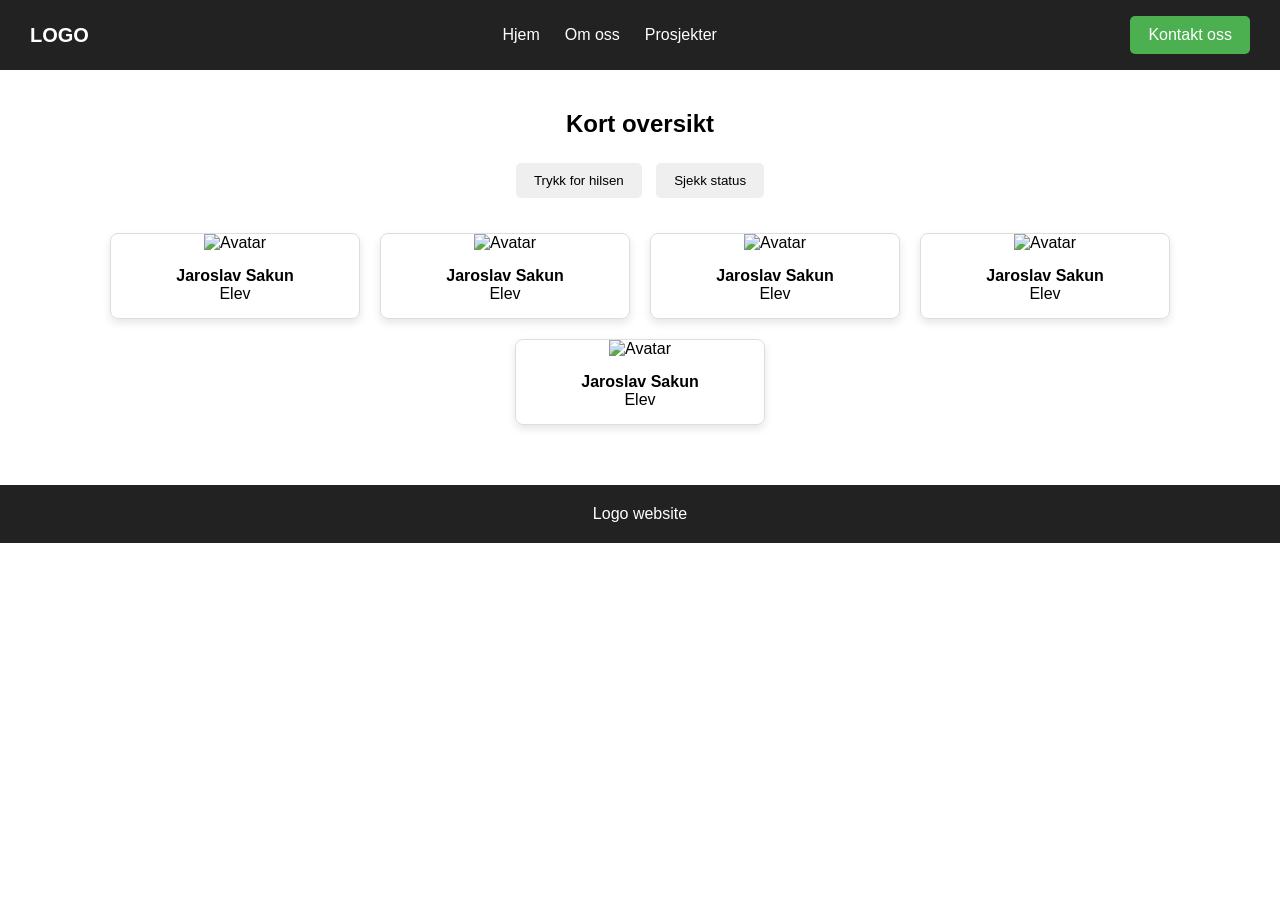
==== myProject/Navbar html/index.html @ 42a15f6c "First commit" ====
<!DOCTYPE html>
<html lang="no">
<head>
  <meta charset="UTF-8">
  <meta name="viewport" content="width=device-width, initial-scale=1">
  <title>Mitt Prosjekt</title>
  <link rel="stylesheet" href="style.css">
</head>
<body>

  <!-- NAVBAR -->
  <nav class="navbar">
    <div class="logo">LOGO</div>

    <div class="nav-links">
      <a href="index.html">Hjem</a>
      <a href="omoss.html">Om oss</a>
      <a href="prosjekter.html">Prosjekter</a>
    </div>

    <a href="#" class="contact-btn" onclick="openModal()">Kontakt oss</a>
  </nav>

  <!-- MAIN -->
  <div class="main-content">
    <h2>Kort oversikt</h2>

    <div class="btn-box">
      <button onclick="visAlert()">Trykk for hilsen</button>
      <button onclick="sjekkStatus()">Sjekk status</button>
    </div>

    <div class="hoved-container">
      <div class="kort">
        <img src="img_avatar.png" alt="Avatar">
        <div class="container">
          <h4>Jaroslav Sakun</h4>
          <p>Elev</p>
        </div>
      </div>

      <div class="kort">
        <img src="img_avatar.png" alt="Avatar">
        <div class="container">
          <h4>Jaroslav Sakun</h4>
          <p>Elev</p>
        </div>
      </div>

      <div class="kort">
        <img src="img_avatar.png" alt="Avatar">
        <div class="container">
          <h4>Jaroslav Sakun</h4>
          <p>Elev</p>
        </div>
      </div>

      <div class="kort">
        <img src="img_avatar.png" alt="Avatar">
        <div class="container">
          <h4>Jaroslav Sakun</h4>
          <p>Elev</p>
        </div>
      </div>

      <div class="kort">
        <img src="img_avatar.png" alt="Avatar">
        <div class="container">
          <h4>Jaroslav Sakun</h4>
          <p>Elev</p>
        </div>
      </div>
    </div>
  </div>

  <!-- FOOTER -->
  <footer class="footer">
    <p>Logo website</p>
  </footer>

  <!-- MODAL -->
  <div class="modal" id="modal">
    <div class="modal-content">
      <h3>Kontakt oss</h3>

      <input type="text" placeholder="Navn">
      <input type="email" placeholder="Epost">
      <textarea placeholder="Beskjed"></textarea>

      <div class="modal-buttons">
        <button onclick="closeModal()">Avbryt</button>
        <button onclick="sendForm()">Send</button>
      </div>
    </div>
  </div>

  <script src="script.js"></script>
</body>
</html>
---- myProject/Navbar html/style.css ----
/* RESET */
* {
  box-sizing: border-box;
  margin: 0;
  padding: 0;
  font-family: Arial, sans-serif;
}

/* NAVBAR */
.navbar {
  position: fixed;
  top: 0;
  left: 0;
  width: 100%;
  height: 70px;
  background-color: #222;
  color: white;
  display: flex;
  align-items: center;
  justify-content: space-between;
  padding: 0 30px;
  z-index: 1000;
}

.logo {
  font-weight: bold;
  font-size: 20px;
}

.nav-links {
  display: flex;
  gap: 25px;
}

.nav-links a {
  color: white;
  text-decoration: none;
}

.nav-links a:hover {
  text-decoration: underline;
}

.contact-btn {
  background-color: #4CAF50;
  color: white;
  padding: 10px 18px;
  text-decoration: none;
  border-radius: 5px;
}

/* MAIN */
.main-content {
  margin-top: 90px;
  padding: 20px;
  text-align: center;
}

.btn-box {
  margin: 20px 0;
}

button {
  padding: 10px 18px;
  margin: 5px;
  border: none;
  cursor: pointer;
  border-radius: 5px;
}

.status-btn {
  background-color: #2196F3;
  color: white;
}

/* CARDS */
.hoved-container {
  display: flex;
  flex-wrap: wrap;
  justify-content: center;
  gap: 20px;
  margin-top: 30px;
}

.kort {
  width: 250px;
  border: 1px solid #ddd;
  border-radius: 8px;
  overflow: hidden;
  box-shadow: 0 4px 8px rgba(0,0,0,0.1);
}

.kort img {
  width: 100%;
}

.container {
  padding: 15px;
}

/* FOOTER */
.footer {
  background-color: #222;
  color: white;
  text-align: center;
  padding: 20px;
  margin-top: 40px;
}

/* MODAL */
.modal {
  display: none;
  position: fixed;
  top: 0;
  left: 0;
  width: 100%;
  height: 100%;
  background: rgba(0,0,0,0.5);
  justify-content: center;
  align-items: center;
}

.modal-content {
  background: white;
  padding: 20px;
  width: 300px;
  border-radius: 8px;
}

.modal-content input,
.modal-content textarea {
  width: 100%;
  margin-bottom: 10px;
  padding: 8px;
}

.modal-buttons {
  display: flex;
  justify-content: space-between;
}
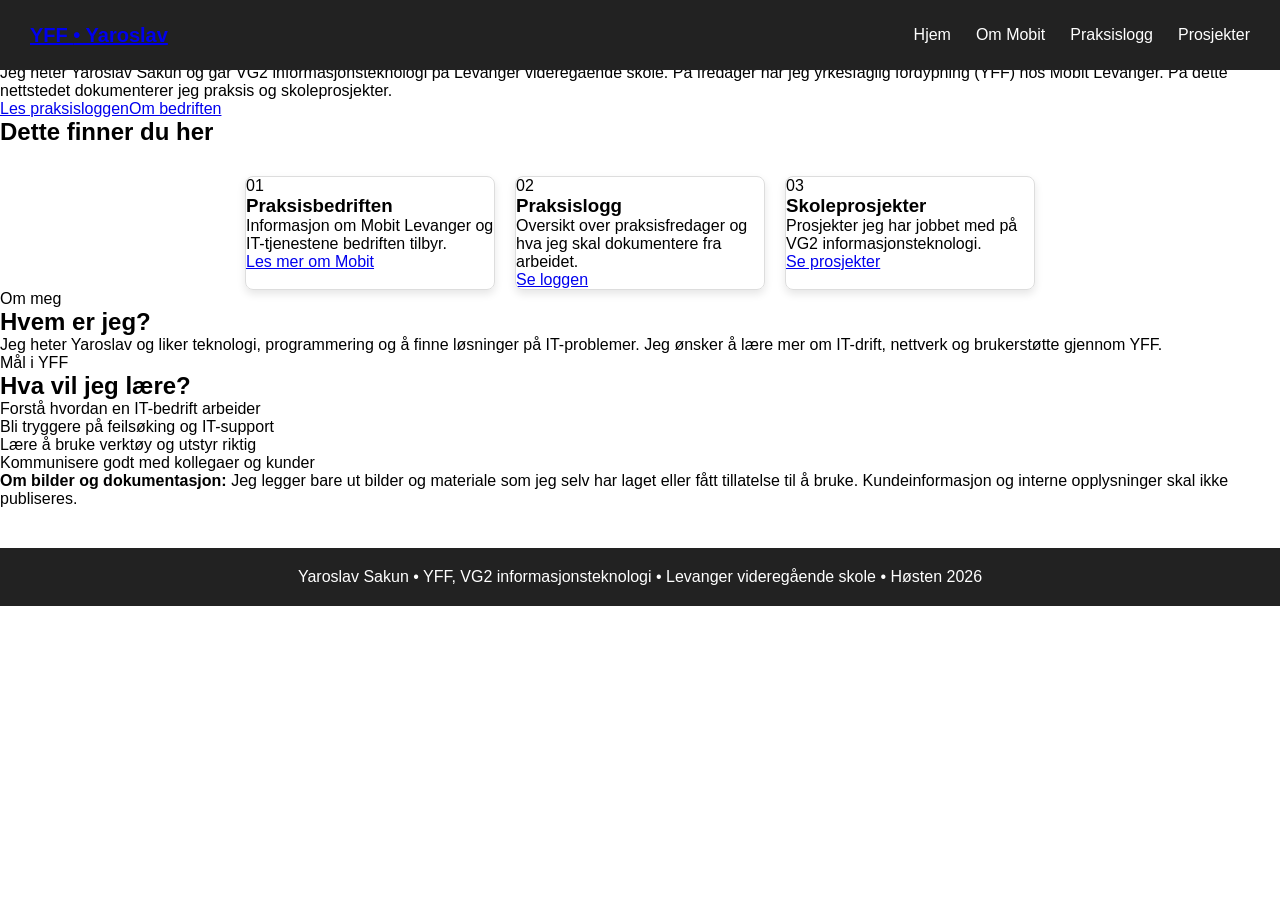
==== commit 653ec3bb: "Oppdater YFF-nettsted med Mobit, praksislogg og universell utforming" ====
--- a/myProject/Navbar html/index.html
+++ b/myProject/Navbar html/index.html
@@ -1,99 +1,36 @@
-<!DOCTYPE html>
-<html lang="no">
-<head>
-  <meta charset="UTF-8">
-  <meta name="viewport" content="width=device-width, initial-scale=1">
-  <title>Mitt Prosjekt</title>
-  <link rel="stylesheet" href="style.css">
-</head>
-<body>
-
-  <!-- NAVBAR -->
-  <nav class="navbar">
-    <div class="logo">LOGO</div>
-
-    <div class="nav-links">
-      <a href="index.html">Hjem</a>
-      <a href="omoss.html">Om oss</a>
-      <a href="prosjekter.html">Prosjekter</a>
-    </div>
-
-    <a href="#" class="contact-btn" onclick="openModal()">Kontakt oss</a>
-  </nav>
-
-  <!-- MAIN -->
-  <div class="main-content">
-    <h2>Kort oversikt</h2>
-
-    <div class="btn-box">
-      <button onclick="visAlert()">Trykk for hilsen</button>
-      <button onclick="sjekkStatus()">Sjekk status</button>
-    </div>
-
-    <div class="hoved-container">
-      <div class="kort">
-        <img src="img_avatar.png" alt="Avatar">
-        <div class="container">
-          <h4>Jaroslav Sakun</h4>
-          <p>Elev</p>
-        </div>
-      </div>
-
-      <div class="kort">
-        <img src="img_avatar.png" alt="Avatar">
-        <div class="container">
-          <h4>Jaroslav Sakun</h4>
-          <p>Elev</p>
-        </div>
-      </div>
-
-      <div class="kort">
-        <img src="img_avatar.png" alt="Avatar">
-        <div class="container">
-          <h4>Jaroslav Sakun</h4>
-          <p>Elev</p>
-        </div>
-      </div>
-
-      <div class="kort">
-        <img src="img_avatar.png" alt="Avatar">
-        <div class="container">
-          <h4>Jaroslav Sakun</h4>
-          <p>Elev</p>
-        </div>
-      </div>
-
-      <div class="kort">
-        <img src="img_avatar.png" alt="Avatar">
-        <div class="container">
-          <h4>Jaroslav Sakun</h4>
-          <p>Elev</p>
-        </div>
-      </div>
-    </div>
-  </div>
-
-  <!-- FOOTER -->
-  <footer class="footer">
-    <p>Logo website</p>
-  </footer>
-
-  <!-- MODAL -->
-  <div class="modal" id="modal">
-    <div class="modal-content">
-      <h3>Kontakt oss</h3>
-
-      <input type="text" placeholder="Navn">
-      <input type="email" placeholder="Epost">
-      <textarea placeholder="Beskjed"></textarea>
-
-      <div class="modal-buttons">
-        <button onclick="closeModal()">Avbryt</button>
-        <button onclick="sendForm()">Send</button>
-      </div>
-    </div>
-  </div>
-
-  <script src="script.js"></script>
-</body>
-</html>
+<!DOCTYPE html>
+<html lang="no">
+<head>
+<meta charset="UTF-8">
+<meta name="viewport" content="width=device-width, initial-scale=1.0">
+<meta name="description" content="YFF-nettsted for Yaroslav Sakun. Praksis hos Mobit Levanger høsten 2026.">
+<title>Hjem | Yaroslav - YFF 2026</title>
+<link rel="stylesheet" href="style.css">
+</head>
+<body>
+<a class="skip-link" href="#innhold">Hopp til innhold</a>
+<header class="site-header"><nav class="navbar" aria-label="Hovedmeny"><a class="logo" href="index.html">YFF <span>• Yaroslav</span></a><div class="nav-links"><a href="index.html" aria-current="page">Hjem</a><a href="omoss.html" >Om Mobit</a><a href="praksis.html" >Praksislogg</a><a href="Prosjekter.html" >Prosjekter</a></div></nav></header>
+<main id="innhold">
+<section class="hero">
+  <p class="eyebrow">YFF · Høsten 2026</p>
+  <h1>Min praksis hos <span>Mobit Levanger</span></h1>
+  <p class="lead">Jeg heter Yaroslav Sakun og går VG2 informasjonsteknologi på Levanger videregående skole. På fredager har jeg yrkesfaglig fordypning (YFF) hos Mobit Levanger. På dette nettstedet dokumenterer jeg praksis og skoleprosjekter.</p>
+  <div class="hero-actions"><a class="btn" href="praksis.html">Les praksisloggen</a><a class="btn btn-outline" href="omoss.html">Om bedriften</a></div>
+</section>
+<section class="section">
+ <h2>Dette finner du her</h2>
+ <div class="hoved-container">
+  <article class="kort"><span class="kort-number">01</span><h3>Praksisbedriften</h3><p>Informasjon om Mobit Levanger og IT-tjenestene bedriften tilbyr.</p><a class="text-link" href="omoss.html">Les mer om Mobit</a></article>
+  <article class="kort"><span class="kort-number">02</span><h3>Praksislogg</h3><p>Oversikt over praksisfredager og hva jeg skal dokumentere fra arbeidet.</p><a class="text-link" href="praksis.html">Se loggen</a></article>
+  <article class="kort"><span class="kort-number">03</span><h3>Skoleprosjekter</h3><p>Prosjekter jeg har jobbet med på VG2 informasjonsteknologi.</p><a class="text-link" href="Prosjekter.html">Se prosjekter</a></article>
+ </div>
+</section>
+<section class="section two-columns">
+  <div class="info-box"><p class="eyebrow">Om meg</p><h2>Hvem er jeg?</h2><p>Jeg heter Yaroslav og liker teknologi, programmering og å finne løsninger på IT-problemer. Jeg ønsker å lære mer om IT-drift, nettverk og brukerstøtte gjennom YFF.</p></div>
+  <div class="info-box"><p class="eyebrow">Mål i YFF</p><h2>Hva vil jeg lære?</h2><ul class="check-list"><li>Forstå hvordan en IT-bedrift arbeider</li><li>Bli tryggere på feilsøking og IT-support</li><li>Lære å bruke verktøy og utstyr riktig</li><li>Kommunisere godt med kollegaer og kunder</li></ul></div>
+</section>
+<section class="section"><div class="notice"><strong>Om bilder og dokumentasjon:</strong> Jeg legger bare ut bilder og materiale som jeg selv har laget eller fått tillatelse til å bruke. Kundeinformasjon og interne opplysninger skal ikke publiseres.</div></section>
+</main>
+<footer class="footer"><p>Yaroslav Sakun • YFF, VG2 informasjonsteknologi • Levanger videregående skole • Høsten 2026</p></footer>
+</body>
+</html>
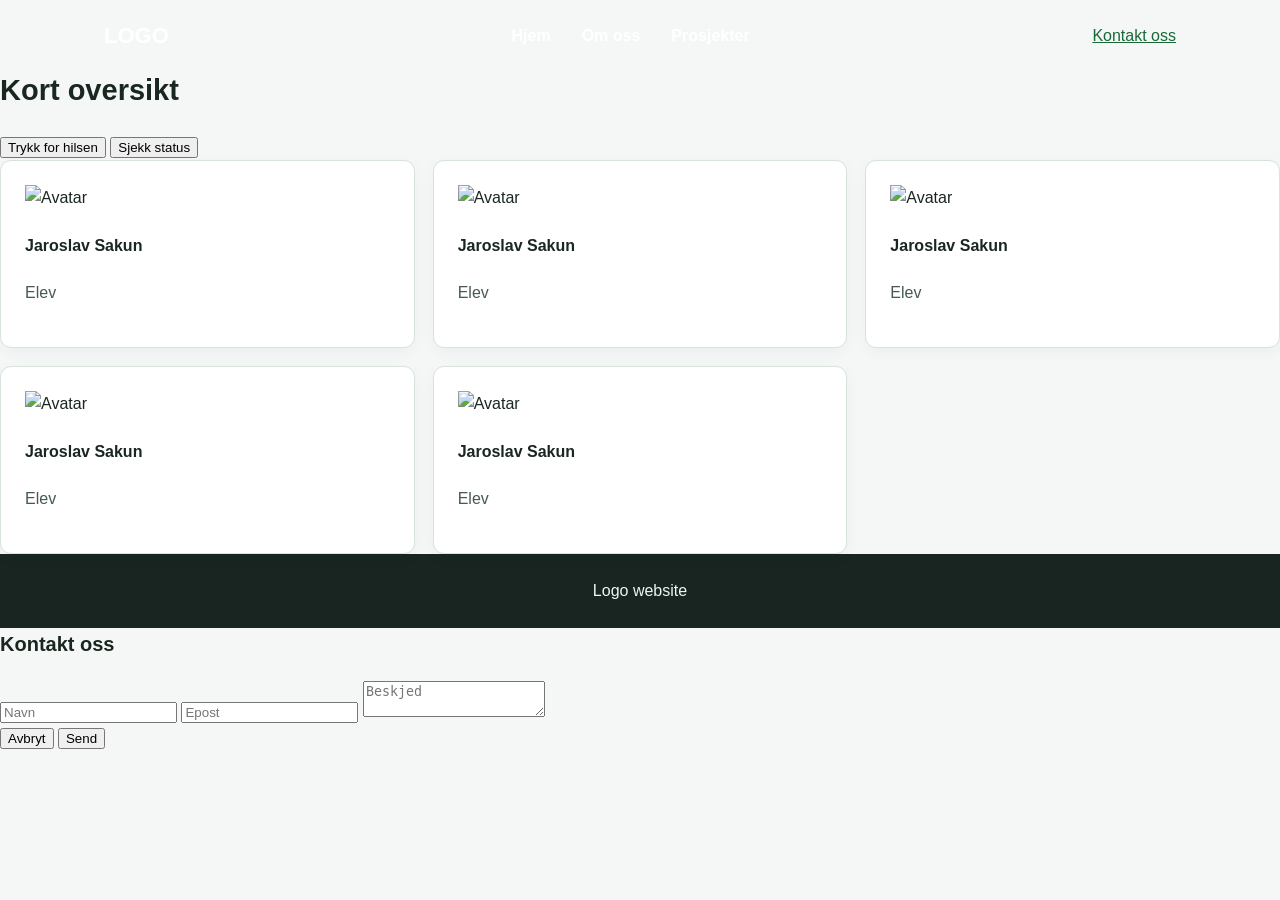
==== commit 8edc8b92: "Restore original unrelated practice tutorial site" ====
--- a/myProject/Navbar html/index.html
+++ b/myProject/Navbar html/index.html
@@ -1,36 +1,99 @@
-<!DOCTYPE html>
-<html lang="no">
-<head>
-<meta charset="UTF-8">
-<meta name="viewport" content="width=device-width, initial-scale=1.0">
-<meta name="description" content="YFF-nettsted for Yaroslav Sakun. Praksis hos Mobit Levanger høsten 2026.">
-<title>Hjem | Yaroslav - YFF 2026</title>
-<link rel="stylesheet" href="style.css">
-</head>
-<body>
-<a class="skip-link" href="#innhold">Hopp til innhold</a>
-<header class="site-header"><nav class="navbar" aria-label="Hovedmeny"><a class="logo" href="index.html">YFF <span>• Yaroslav</span></a><div class="nav-links"><a href="index.html" aria-current="page">Hjem</a><a href="omoss.html" >Om Mobit</a><a href="praksis.html" >Praksislogg</a><a href="Prosjekter.html" >Prosjekter</a></div></nav></header>
-<main id="innhold">
-<section class="hero">
-  <p class="eyebrow">YFF · Høsten 2026</p>
-  <h1>Min praksis hos <span>Mobit Levanger</span></h1>
-  <p class="lead">Jeg heter Yaroslav Sakun og går VG2 informasjonsteknologi på Levanger videregående skole. På fredager har jeg yrkesfaglig fordypning (YFF) hos Mobit Levanger. På dette nettstedet dokumenterer jeg praksis og skoleprosjekter.</p>
-  <div class="hero-actions"><a class="btn" href="praksis.html">Les praksisloggen</a><a class="btn btn-outline" href="omoss.html">Om bedriften</a></div>
-</section>
-<section class="section">
- <h2>Dette finner du her</h2>
- <div class="hoved-container">
-  <article class="kort"><span class="kort-number">01</span><h3>Praksisbedriften</h3><p>Informasjon om Mobit Levanger og IT-tjenestene bedriften tilbyr.</p><a class="text-link" href="omoss.html">Les mer om Mobit</a></article>
-  <article class="kort"><span class="kort-number">02</span><h3>Praksislogg</h3><p>Oversikt over praksisfredager og hva jeg skal dokumentere fra arbeidet.</p><a class="text-link" href="praksis.html">Se loggen</a></article>
-  <article class="kort"><span class="kort-number">03</span><h3>Skoleprosjekter</h3><p>Prosjekter jeg har jobbet med på VG2 informasjonsteknologi.</p><a class="text-link" href="Prosjekter.html">Se prosjekter</a></article>
- </div>
-</section>
-<section class="section two-columns">
-  <div class="info-box"><p class="eyebrow">Om meg</p><h2>Hvem er jeg?</h2><p>Jeg heter Yaroslav og liker teknologi, programmering og å finne løsninger på IT-problemer. Jeg ønsker å lære mer om IT-drift, nettverk og brukerstøtte gjennom YFF.</p></div>
-  <div class="info-box"><p class="eyebrow">Mål i YFF</p><h2>Hva vil jeg lære?</h2><ul class="check-list"><li>Forstå hvordan en IT-bedrift arbeider</li><li>Bli tryggere på feilsøking og IT-support</li><li>Lære å bruke verktøy og utstyr riktig</li><li>Kommunisere godt med kollegaer og kunder</li></ul></div>
-</section>
-<section class="section"><div class="notice"><strong>Om bilder og dokumentasjon:</strong> Jeg legger bare ut bilder og materiale som jeg selv har laget eller fått tillatelse til å bruke. Kundeinformasjon og interne opplysninger skal ikke publiseres.</div></section>
-</main>
-<footer class="footer"><p>Yaroslav Sakun • YFF, VG2 informasjonsteknologi • Levanger videregående skole • Høsten 2026</p></footer>
-</body>
-</html>+<!DOCTYPE html>
+<html lang="no">
+<head>
+  <meta charset="UTF-8">
+  <meta name="viewport" content="width=device-width, initial-scale=1">
+  <title>Mitt Prosjekt</title>
+  <link rel="stylesheet" href="style.css">
+</head>
+<body>
+
+  <!-- NAVBAR -->
+  <nav class="navbar">
+    <div class="logo">LOGO</div>
+
+    <div class="nav-links">
+      <a href="index.html">Hjem</a>
+      <a href="omoss.html">Om oss</a>
+      <a href="prosjekter.html">Prosjekter</a>
+    </div>
+
+    <a href="#" class="contact-btn" onclick="openModal()">Kontakt oss</a>
+  </nav>
+
+  <!-- MAIN -->
+  <div class="main-content">
+    <h2>Kort oversikt</h2>
+
+    <div class="btn-box">
+      <button onclick="visAlert()">Trykk for hilsen</button>
+      <button onclick="sjekkStatus()">Sjekk status</button>
+    </div>
+
+    <div class="hoved-container">
+      <div class="kort">
+        <img src="img_avatar.png" alt="Avatar">
+        <div class="container">
+          <h4>Jaroslav Sakun</h4>
+          <p>Elev</p>
+        </div>
+      </div>
+
+      <div class="kort">
+        <img src="img_avatar.png" alt="Avatar">
+        <div class="container">
+          <h4>Jaroslav Sakun</h4>
+          <p>Elev</p>
+        </div>
+      </div>
+
+      <div class="kort">
+        <img src="img_avatar.png" alt="Avatar">
+        <div class="container">
+          <h4>Jaroslav Sakun</h4>
+          <p>Elev</p>
+        </div>
+      </div>
+
+      <div class="kort">
+        <img src="img_avatar.png" alt="Avatar">
+        <div class="container">
+          <h4>Jaroslav Sakun</h4>
+          <p>Elev</p>
+        </div>
+      </div>
+
+      <div class="kort">
+        <img src="img_avatar.png" alt="Avatar">
+        <div class="container">
+          <h4>Jaroslav Sakun</h4>
+          <p>Elev</p>
+        </div>
+      </div>
+    </div>
+  </div>
+
+  <!-- FOOTER -->
+  <footer class="footer">
+    <p>Logo website</p>
+  </footer>
+
+  <!-- MODAL -->
+  <div class="modal" id="modal">
+    <div class="modal-content">
+      <h3>Kontakt oss</h3>
+
+      <input type="text" placeholder="Navn">
+      <input type="email" placeholder="Epost">
+      <textarea placeholder="Beskjed"></textarea>
+
+      <div class="modal-buttons">
+        <button onclick="closeModal()">Avbryt</button>
+        <button onclick="sendForm()">Send</button>
+      </div>
+    </div>
+  </div>
+
+  <script src="script.js"></script>
+</body>
+</html>
--- a/myProject/Navbar html/style.css
+++ b/myProject/Navbar html/style.css
@@ -1,140 +1,59 @@
-/* RESET */
-* {
-  box-sizing: border-box;
-  margin: 0;
-  padding: 0;
-  font-family: Arial, sans-serif;
-}
-
-/* NAVBAR */
-.navbar {
-  position: fixed;
-  top: 0;
-  left: 0;
-  width: 100%;
-  height: 70px;
-  background-color: #222;
-  color: white;
-  display: flex;
-  align-items: center;
-  justify-content: space-between;
-  padding: 0 30px;
-  z-index: 1000;
-}
-
-.logo {
-  font-weight: bold;
-  font-size: 20px;
-}
-
-.nav-links {
-  display: flex;
-  gap: 25px;
-}
-
-.nav-links a {
-  color: white;
-  text-decoration: none;
-}
-
-.nav-links a:hover {
-  text-decoration: underline;
-}
-
-.contact-btn {
-  background-color: #4CAF50;
-  color: white;
-  padding: 10px 18px;
-  text-decoration: none;
-  border-radius: 5px;
-}
-
-/* MAIN */
-.main-content {
-  margin-top: 90px;
-  padding: 20px;
-  text-align: center;
-}
-
-.btn-box {
-  margin: 20px 0;
-}
-
-button {
-  padding: 10px 18px;
-  margin: 5px;
-  border: none;
-  cursor: pointer;
-  border-radius: 5px;
-}
-
-.status-btn {
-  background-color: #2196F3;
-  color: white;
-}
-
-/* CARDS */
-.hoved-container {
-  display: flex;
-  flex-wrap: wrap;
-  justify-content: center;
-  gap: 20px;
-  margin-top: 30px;
-}
-
-.kort {
-  width: 250px;
-  border: 1px solid #ddd;
-  border-radius: 8px;
-  overflow: hidden;
-  box-shadow: 0 4px 8px rgba(0,0,0,0.1);
-}
-
-.kort img {
-  width: 100%;
-}
-
-.container {
-  padding: 15px;
-}
-
-/* FOOTER */
-.footer {
-  background-color: #222;
-  color: white;
-  text-align: center;
-  padding: 20px;
-  margin-top: 40px;
-}
-
-/* MODAL */
-.modal {
-  display: none;
-  position: fixed;
-  top: 0;
-  left: 0;
-  width: 100%;
-  height: 100%;
-  background: rgba(0,0,0,0.5);
-  justify-content: center;
-  align-items: center;
-}
-
-.modal-content {
-  background: white;
-  padding: 20px;
-  width: 300px;
-  border-radius: 8px;
-}
-
-.modal-content input,
-.modal-content textarea {
-  width: 100%;
-  margin-bottom: 10px;
-  padding: 8px;
-}
-
-.modal-buttons {
-  display: flex;
-  justify-content: space-between;
-}
+/* Enkel YFF-side. Oppdatert fra det gamle prosjektet. */
+:root { --dark:#182520; --green:#176938; --green-hover:#0c4d27; --bg:#f4f7f5; --text:#1a2720; --muted:#465a4e; --line:#d8e3da; }
+* { box-sizing:border-box; }
+html { scroll-behavior:smooth; }
+body { margin:0; font-family:Arial,Helvetica,sans-serif; background:var(--bg); color:var(--text); line-height:1.65; }
+a { color:var(--green); }
+a:focus-visible, button:focus-visible, summary:focus-visible { outline:3px solid #df8c12; outline-offset:4px; }
+.skip-link { position:absolute; left:12px; top:-80px; background:white; color:#111; padding:12px; z-index:9999; }
+.skip-link:focus { top:12px; }
+.site-header { background:var(--dark); color:white; position:sticky; top:0; z-index:20; box-shadow:0 3px 10px #0002; }
+.navbar { max-width:1120px; min-height:72px; margin:auto; padding:12px 24px; display:flex; align-items:center; justify-content:space-between; gap:20px; flex-wrap:wrap; }
+.logo { color:#fff; font-size:22px; font-weight:800; text-decoration:none; }
+.logo span { color:#9de4b2; font-size:17px; }
+.nav-links { display:flex; align-items:center; gap:7px; flex-wrap:wrap; }
+.nav-links a { color:#fff; font-weight:600; padding:9px 12px; border-radius:6px; text-decoration:none; }
+.nav-links a:hover,.nav-links a[aria-current="page"] { background:#317f4c; color:#fff; }
+main { max-width:1120px; margin:0 auto; padding:0 24px 36px; }
+.hero { padding:84px 0 74px; max-width:850px; }
+.eyebrow { color:var(--green); text-transform:uppercase; letter-spacing:1.7px; font-size:13px; font-weight:800; }
+h1,h2,h3,p { margin-top:0; }
+h1 { font-size:clamp(36px,5vw,62px); line-height:1.13; letter-spacing:-1.6px; margin-bottom:20px; }
+h1 span { color:var(--green); }
+h2 { font-size:clamp(22px,3vw,29px); line-height:1.3; }
+h3 { font-size:20px; }
+.lead { font-size:19px; color:#35483e; max-width:780px; }
+.hero-actions { display:flex; flex-wrap:wrap; gap:12px; margin-top:28px; }
+.btn { display:inline-block; padding:12px 18px; background:var(--green); color:#fff; font-weight:700; border:2px solid var(--green); border-radius:7px; text-decoration:none; }
+.btn:hover { background:var(--green-hover); border-color:var(--green-hover); }
+.btn-outline { background:transparent; color:var(--green); }
+.btn-outline:hover { color:#fff; }
+.section { margin-bottom:48px; }
+.page-intro { padding:64px 0 24px; }
+.page-intro h1 { font-size:clamp(34px,5vw,50px); }
+.hoved-container, .project-grid { display:grid; grid-template-columns:repeat(3,1fr); gap:18px; }
+.kort,.project-card,.info-box,.log-card { background:#fff; border:1px solid var(--line); border-radius:11px; padding:24px; box-shadow:0 4px 15px #162c1c0a; }
+.kort-number { color:var(--green); font-size:14px; font-weight:800; display:block; margin-bottom:16px; }
+.kort h3 { margin-bottom:8px; }
+.kort p { color:var(--muted); }
+.text-link { font-weight:700; text-underline-offset:4px; }
+.two-columns { display:grid; grid-template-columns:1fr 1fr; gap:18px; }
+.check-list { padding-left:20px; }
+.check-list li { margin:8px 0; }
+.notice { background:#e8f3eb; padding:18px 20px; border-left:4px solid var(--green); border-radius:7px; }
+.project-grid { grid-template-columns:repeat(2,1fr); }
+.project-card h2 { font-size:23px; }
+.tech { display:inline-block; background:#e7f1e9; padding:7px 11px; border-radius:5px; font-weight:700; }
+.small-note { color:var(--muted); font-size:14px; margin-top:16px; }
+.month-title { border-bottom:2px solid var(--line); padding-bottom:8px; margin:38px 0 16px; }
+.log-grid { display:grid; grid-template-columns:repeat(2,1fr); gap:14px; }
+.log-card h3 { margin-bottom:8px; }
+.log-date { font-weight:800; color:var(--green); font-size:14px; }
+.todo { color:#755017; background:#fff3da; padding:6px 10px; border-radius:5px; display:inline-block; font-size:13px; font-weight:700; }
+.log-card p { margin-bottom:8px; }
+.photo-box { border:2px dashed #88a898; min-height:160px; display:flex; justify-content:center; align-items:center; flex-direction:column; gap:8px; background:#f8fbf8; color:#354b3b; border-radius:10px; text-align:center; padding:18px; }
+.footer { background:var(--dark); color:#ebf8ef; text-align:center; padding:24px; }
+.footer p { margin:0; }
+@media(max-width:850px) { .hoved-container { grid-template-columns:repeat(2,1fr); } .two-columns,.project-grid { grid-template-columns:1fr; } }
+@media(max-width:560px) { .navbar { padding:13px 18px; } .nav-links { width:100%; gap:2px; } .nav-links a { padding:7px 9px; font-size:14px; } main { padding:0 16px 22px; } .hero { padding:50px 0 36px; } .hoved-container,.log-grid { grid-template-columns:1fr; } .kort,.info-box,.project-card,.log-card { padding:20px; } .lead { font-size:17px; } }
+@media(prefers-reduced-motion:reduce) { html { scroll-behavior:auto; } }
